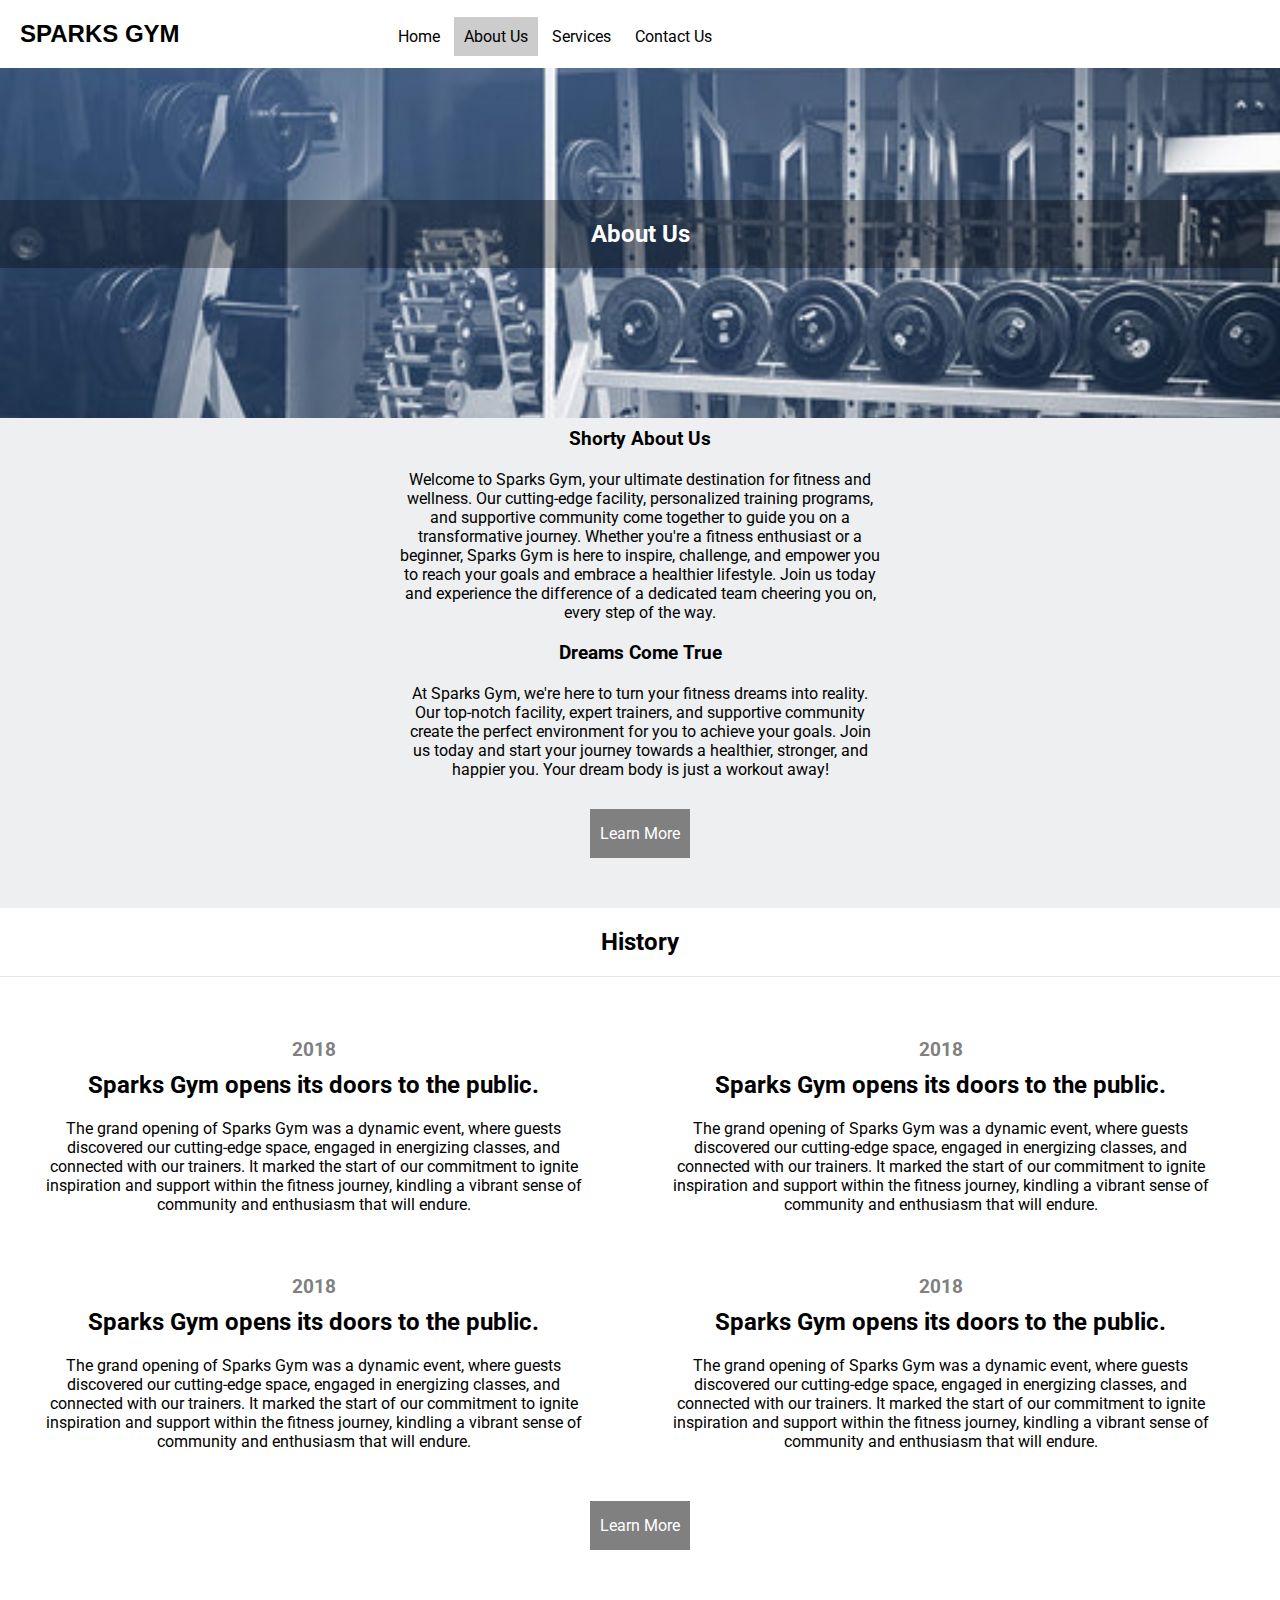
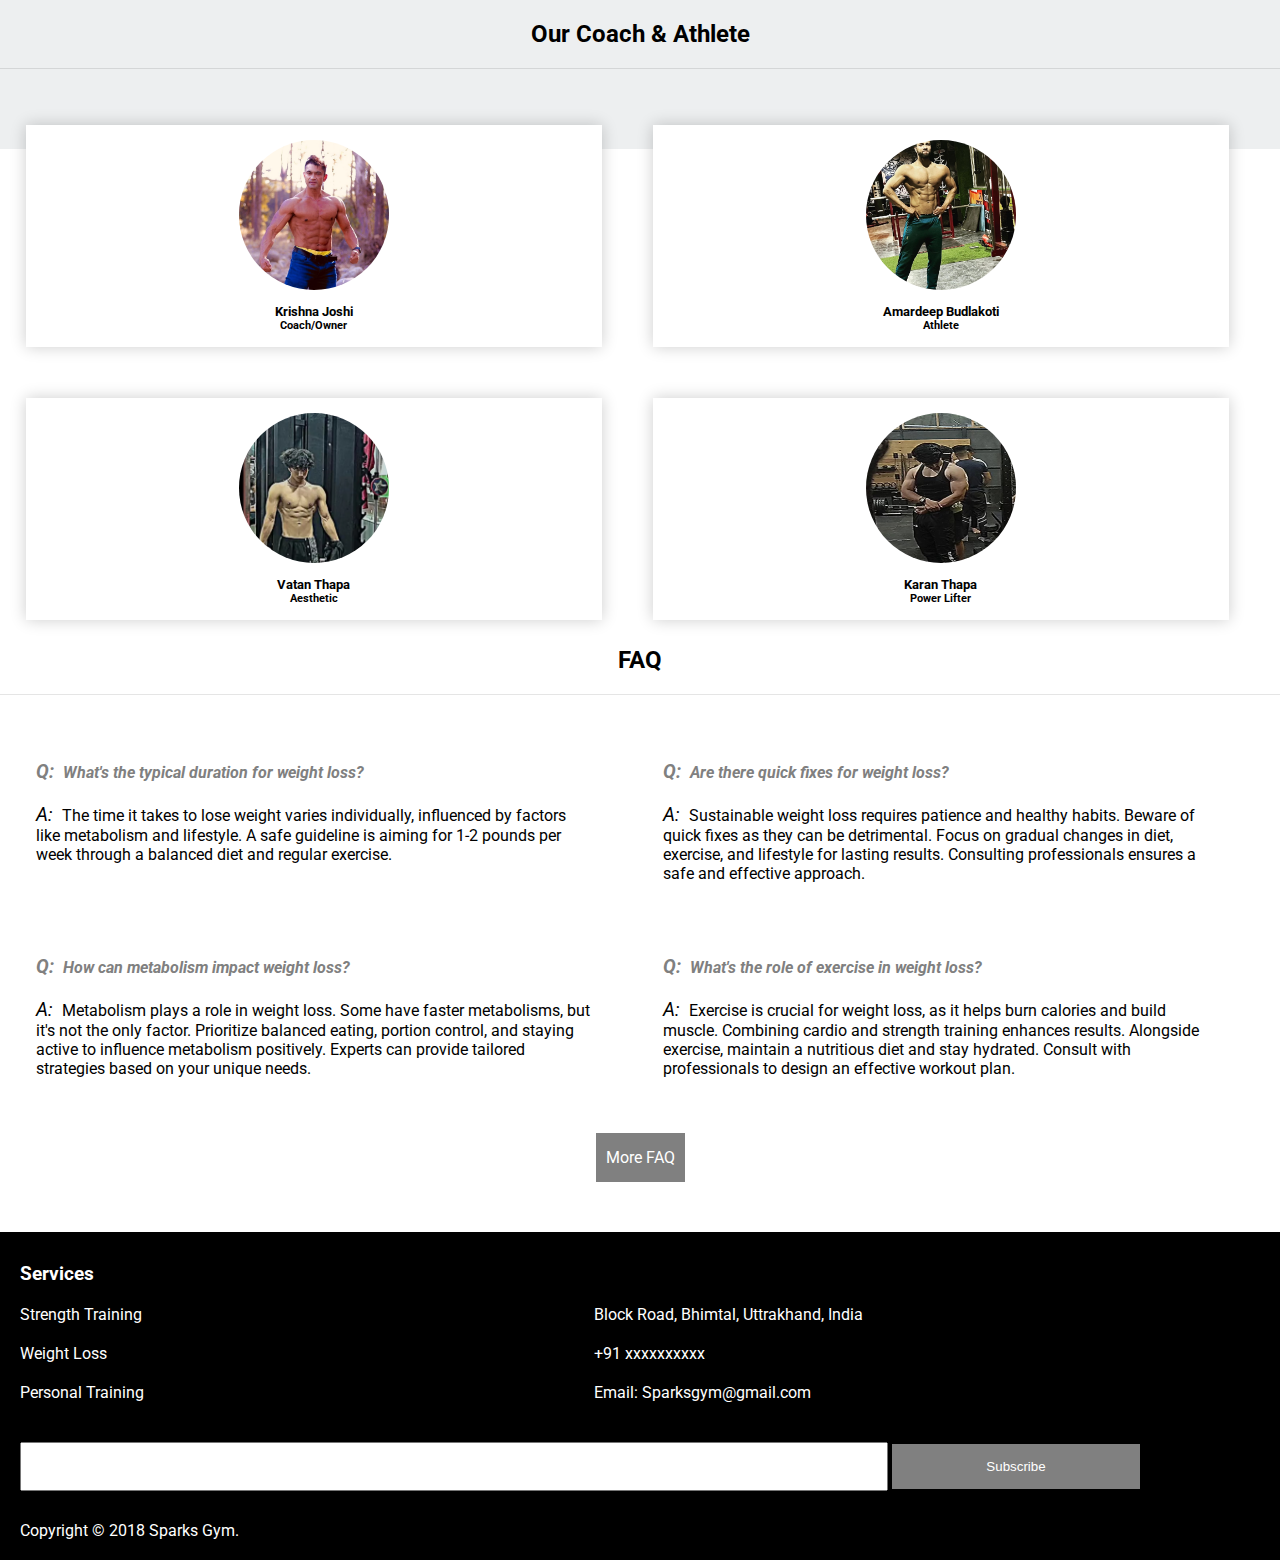
==== aboutUs.html @ 137b277c "second commit" ====
<!DOCTYPE html>
<html lang="en">
<head>
    <meta charset="UTF-8">
    <meta name="viewport" content="width=device-width, initial-scale=1.0">
    <title>About | Gym</title>
    <link href='https://fonts.googleapis.com/css?family=Roboto' rel='stylesheet'>
    <link rel="stylesheet" href="css/about.css">
</head>
<body>
    <header>
        <div id="logo">
            <a href="">SPARKS GYM</a>
        </div>
        <nav>
            <ul>
                <li><a href="index.html">Home</a></li>
                <li class="active"><a href="aboutUs.html">About Us</a></li>
                <li><a href="">Services</a></li>
                <li><a href="">Contact Us</a></li>
            </ul>
        </nav>
    </header>
    <section id="showcase">
        <div class="text">
            <h2>About Us</h2>
        </div>
    </section>
    <!-- Showcase -->
    <section id="few-words-about-us">
        <div class="words-container">
            <div class="words">
                <h3>Shorty About Us</h3>
                <p>Welcome to Sparks Gym, your ultimate destination for fitness and wellness. Our cutting-edge facility, personalized training programs, and supportive community come together to guide you on a transformative journey. Whether you're a fitness enthusiast or a beginner, Sparks Gym is here to inspire, challenge, and empower you to reach your goals and embrace a healthier lifestyle. Join us today and experience the difference of a dedicated team cheering you on, every step of the way.</p>
            </div>
            <div class="words">
                <h3>Dreams Come True</h3>
                <p>At Sparks Gym, we're here to turn your fitness dreams into reality. Our top-notch facility, expert trainers, and supportive community create the perfect environment for you to achieve your goals. Join us today and start your journey towards a healthier, stronger, and happier you. Your dream body is just a workout away!</p>
            </div>
            <div class="call-to-action">
                <a href="">Learn More</a>
            </div>
        </div>
    </section>
    <!--  few words-->
    <section id="history">
        <h2>History</h2>
        <div class="events-container">
            <div class="event">
                <div class="event-date">
                    <p>2018</p>
                </div>
                <div class="event-title">
                    <p>Sparks Gym opens its doors to the public.</p></p>
                </div>
                <div class="event-text">
                    <p>The grand opening of Sparks Gym was a dynamic event, where guests discovered our cutting-edge space, engaged in energizing classes, and connected with our trainers. It marked the start of our commitment to ignite inspiration and support within the fitness journey, kindling a vibrant sense of community and enthusiasm that will endure.</p>
                </div>
            </div>
            <div class="event">
                <div class="event-date">
                    <p>2018</p>
                </div>
                <div class="event-title">
                    <p>Sparks Gym opens its doors to the public.</p></p>
                </div>
                <div class="event-text">
                    <p>The grand opening of Sparks Gym was a dynamic event, where guests discovered our cutting-edge space, engaged in energizing classes, and connected with our trainers. It marked the start of our commitment to ignite inspiration and support within the fitness journey, kindling a vibrant sense of community and enthusiasm that will endure.</p>
                </div>
            </div>
            <div class="event">
                <div class="event-date">
                    <p>2018</p>
                </div>
                <div class="event-title">
                    <p>Sparks Gym opens its doors to the public.</p></p>
                </div>
                <div class="event-text">
                    <p>The grand opening of Sparks Gym was a dynamic event, where guests discovered our cutting-edge space, engaged in energizing classes, and connected with our trainers. It marked the start of our commitment to ignite inspiration and support within the fitness journey, kindling a vibrant sense of community and enthusiasm that will endure.</p>
                </div>
            </div>
            <div class="event">
                <div class="event-date">
                    <p>2018</p>
                </div>
                <div class="event-title">
                    <p>Sparks Gym opens its doors to the public.</p></p>
                </div>
                <div class="event-text">
                    <p>The grand opening of Sparks Gym was a dynamic event, where guests discovered our cutting-edge space, engaged in energizing classes, and connected with our trainers. It marked the start of our commitment to ignite inspiration and support within the fitness journey, kindling a vibrant sense of community and enthusiasm that will endure.</p>
                </div>
            </div>
            <div class="call-to-action">
                <a href="">Learn More</a>
            </div>
        </div>
    </section>
    <!-- history -->
    <section id="our-team">
        <h2>Our Coach & Athlete</h2>
        <div class="members-container">
            <div class="member">
                <img src="img/s1.jpg" alt="">
                <h5>Krishna Joshi</h5>
                <h6>Coach/Owner</h6>
            </div>
            <div class="member">
                <img src="img/s2.jpg" alt="">
                <h5>Amardeep Budlakoti</h5>
                <h6>Athlete</h6>
            </div>
            <div class="member">
                <img src="img/s3.jpg" alt="">
                <h5>Vatan Thapa</h5>
                <h6>Aesthetic</h6>
            </div>
            <div class="member">
                <img src="img/s4.jpg" alt="">
                <h5>Karan Thapa</h5>
                <h6>Power Lifter</h6>
            </div>
        </div>
    </section>
    <!-- our members -->
    <section id="faq">
        <h2>FAQ</h2>
        <div class="faq-container">
            <div class="faq">
                <div class="q">
                    <p><span>Q:</span> What's the typical duration for weight loss?</p>
                </div>
                <div class="a">
                    <p><span>A:</span> The time it takes to lose weight varies individually, influenced by factors like metabolism and lifestyle. A safe guideline is aiming for 1-2 pounds per week through a balanced diet and regular exercise.</p>
                </div>
            </div>
            
            <div class="faq">
                <div class="q">
                    <p><span>Q:</span> Are there quick fixes for weight loss?</p>
                </div>
                <div class="a">
                    <p><span>A:</span> Sustainable weight loss requires patience and healthy habits. Beware of quick fixes as they can be detrimental. Focus on gradual changes in diet, exercise, and lifestyle for lasting results. Consulting professionals ensures a safe and effective approach.</p>
                </div>
            </div>
            
            <div class="faq">
                <div class="q">
                    <p><span>Q:</span> How can metabolism impact weight loss?</p>
                </div>
                <div class="a">
                    <p><span>A:</span> Metabolism plays a role in weight loss. Some have faster metabolisms, but it's not the only factor. Prioritize balanced eating, portion control, and staying active to influence metabolism positively. Experts can provide tailored strategies based on your unique needs.</p>
                </div>
            </div>
            
            <div class="faq">
                <div class="q">
                    <p><span>Q:</span> What's the role of exercise in weight loss?</p>
                </div>
                <div class="a">
                    <p><span>A:</span> Exercise is crucial for weight loss, as it helps burn calories and build muscle. Combining cardio and strength training enhances results. Alongside exercise, maintain a nutritious diet and stay hydrated. Consult with professionals to design an effective workout plan.</p>
                </div>
            </div>
            <div class="call-to-action">
                <a href="">More FAQ</a>
            </div>            
        </div>
    </section>
    <!-- FAQ -->
    <footer>
        <div class="services">
            <h5>Services</h5>
            <nav>
                <ul>
                    <li><a href=""></a>Strength Training</li>
                    <li><a href=""></a>Weight Loss</li>
                    <li><a href=""></a>Personal Training</li>
                </ul>
            </nav>
        </div>
        <div class="contact-info">
            <p>Block Road, Bhimtal, Uttrakhand, India</p>
            <p>+91 xxxxxxxxxx</p>
            <p>Email: Sparksgym@gmail.com</p>
        </div>
        <div class="contact-form">
            <form action="">
                <input type="email" name="Enter Your Email">
                <button type="submit">Subscribe</button>
            </form>
        </div>
        <div class="copyright">
            <p>Copyright © 2018 Sparks Gym.</p>
        </div>
    </footer>
    <!-- footer -->
</body>
</html>
---- css/about.css ----
*{
    padding: 0px;
    margin: 0px;
    box-sizing: border-box;
}
body{
    font-family: 'Roboto', sans-serif;
    background-color: #edeff0;
}
header {
    background-color: white;
}
header a{
    display: inline-block;
    padding: 10px;
    text-decoration: none;
    color: black;
}
header #logo{
    font-size: 1.5em;
    font-family: 'Open Sans', sans-serif;
    font-weight: bold;
}
header nav li{
    display: inline-block;
}
header nav a{
    transition: background-color 0.5s ease-in-out;
}
header nav a:hover{
    background-color: rgba(0,0,0,0.1);
}
header .active{
    background-color: rgba(0,0,0,0.2);
}
/* header */

#showcase{
    min-height: 350px;
    background-image: url(../img/intro.jpg);
    background-size: cover;
    background-attachment: fixed;
    position: relative;
}
#showcase .text{
    background-color: rgba(0,0,0,0.3);
    position: absolute;
    width: 100%;
    bottom: 150px;
}
#showcase .text h2{
    padding: 20px;
    text-align: center;
    color: white;
}
/* ****Showcase */

#few-words-about-us .words-container{
    max-width: 500px;
    margin: auto;
}
.word {
    margin: 20px 0px;
}
.words-container h3,
.words-container p{
    padding: 10px;
    text-align: center;
}
.call-to-action{
    text-align: center;
}
.call-to-action a{
    display: inline-block;
    padding: 15px 10px;
    margin: 20px 0px 50px;
    color: #fff;
    background-color: gray;
    text-decoration: none;
    transition: box-shadow 0.5s;
}
.call-to-action a:hover{
    box-shadow: 2px 2px 15px rgba(0,0,0,0.2);
}
/* ***few words */

#history{
    background-color: #fff;
    text-align: center;
}
#history h2{
    padding: 20px;
    border-bottom: 1px solid rgba(0,0,0,0.1);
    margin-bottom: 30px;
}
.event{
    margin: 10px;
}
.event p{
    padding: 5px;
}
.event-date{
    color: grey;
    font-size: 1.2em;
    font-weight: bold;
}
.event-title{
    font-size: 1.5em;
    font-weight: bold;
}
/* ***History */
#our-team{
    text-align: center;
    padding-bottom: 50px;
}
#our-team h2{
    padding: 20px;
    font-size: 1.5em;
    border-bottom: 1px solid rgba(0,0,0,0.1);
    margin-bottom: 30px;
}
.member{
    margin: 15px;
    padding: 5px;
    padding-bottom: 15px;
    background-color: #fff;
    box-shadow: 0px 0px 15px rgba(0,0,0,0.2);    
}
.member img{
    height: 150px;
    width: 150px;
    margin: 10px;
    border-radius: 50%;
}
/* *** Memeber */
#faq{
    background-color: #fff;
}
#faq h2{
    padding: 20px;
    border-bottom: 1px solid rgba(0,0,0,0.1);
    margin-bottom: 30px;
    text-align: center;
}
.faq{
    margin: 10px;
}
.faq p{
    padding: 10px;
}
.faq .q{
    font-style: italic;
    color: gray;
    font-weight: bold;
}
.faq span{
    font-size: 1.2em;
    padding-right: 5px;
    font-style: italic;
}



footer{
    background-color: black;
    color: white;
    padding: 20px;
}
footer .services ul{
    list-style-type: none;
}
footer .services li{
    padding: 10px 0px;
}
footer .services h5{
    padding: 10px 0px;
    font-size: 1.2em;
}
footer .serices{
    margin: 20px;
}
footer a{
    color: white;
}
footer .contact-info p{
    padding: 10px 0px; 
}
footer .contact-form{
    padding: 20px 0px;
}
footer .contact-form input{
    width: 100%;
    padding: 15px;
    margin: 10px 0px;
}
footer .contact-form button{
    background-color: gray;
    color: white;
    padding: 15px;
    display: inline-block;
    text-decoration: none;
    transition: box-shadow 0.5s;
    margin: 10px 0px;
    border: none;
}
footer .contact-form button:hover{
    box-shadow: 2px 2px 15px rgba(0,0,0,0.2);
}
/* ***footer */


/* media queries */

@media screen and (min-width:750px) {
    header #logo{
        display: inline-block;
        width: 30%;
        padding: 10px;
    }
    header nav{
        display: inline-block;
        width: 60%;
    }
    .event,
    .member,
    .faq{
        float: left;
        width: 45%;
        margin: 2%;
    }
    .events-container:after,
    .member-container:after,
    .faq-container:after{
        content: "";
        display: block;
        clear: both;
    }
    .call-to-action{
        clear: both;
    }

    footer .services,
    footer .contact-info{
        width: 46%;
        display: inline-block;
    }
    footer .contact-form input{
        width: 70%; 
    }
    footer .contact-form button{
        width: 20%;
    }
}
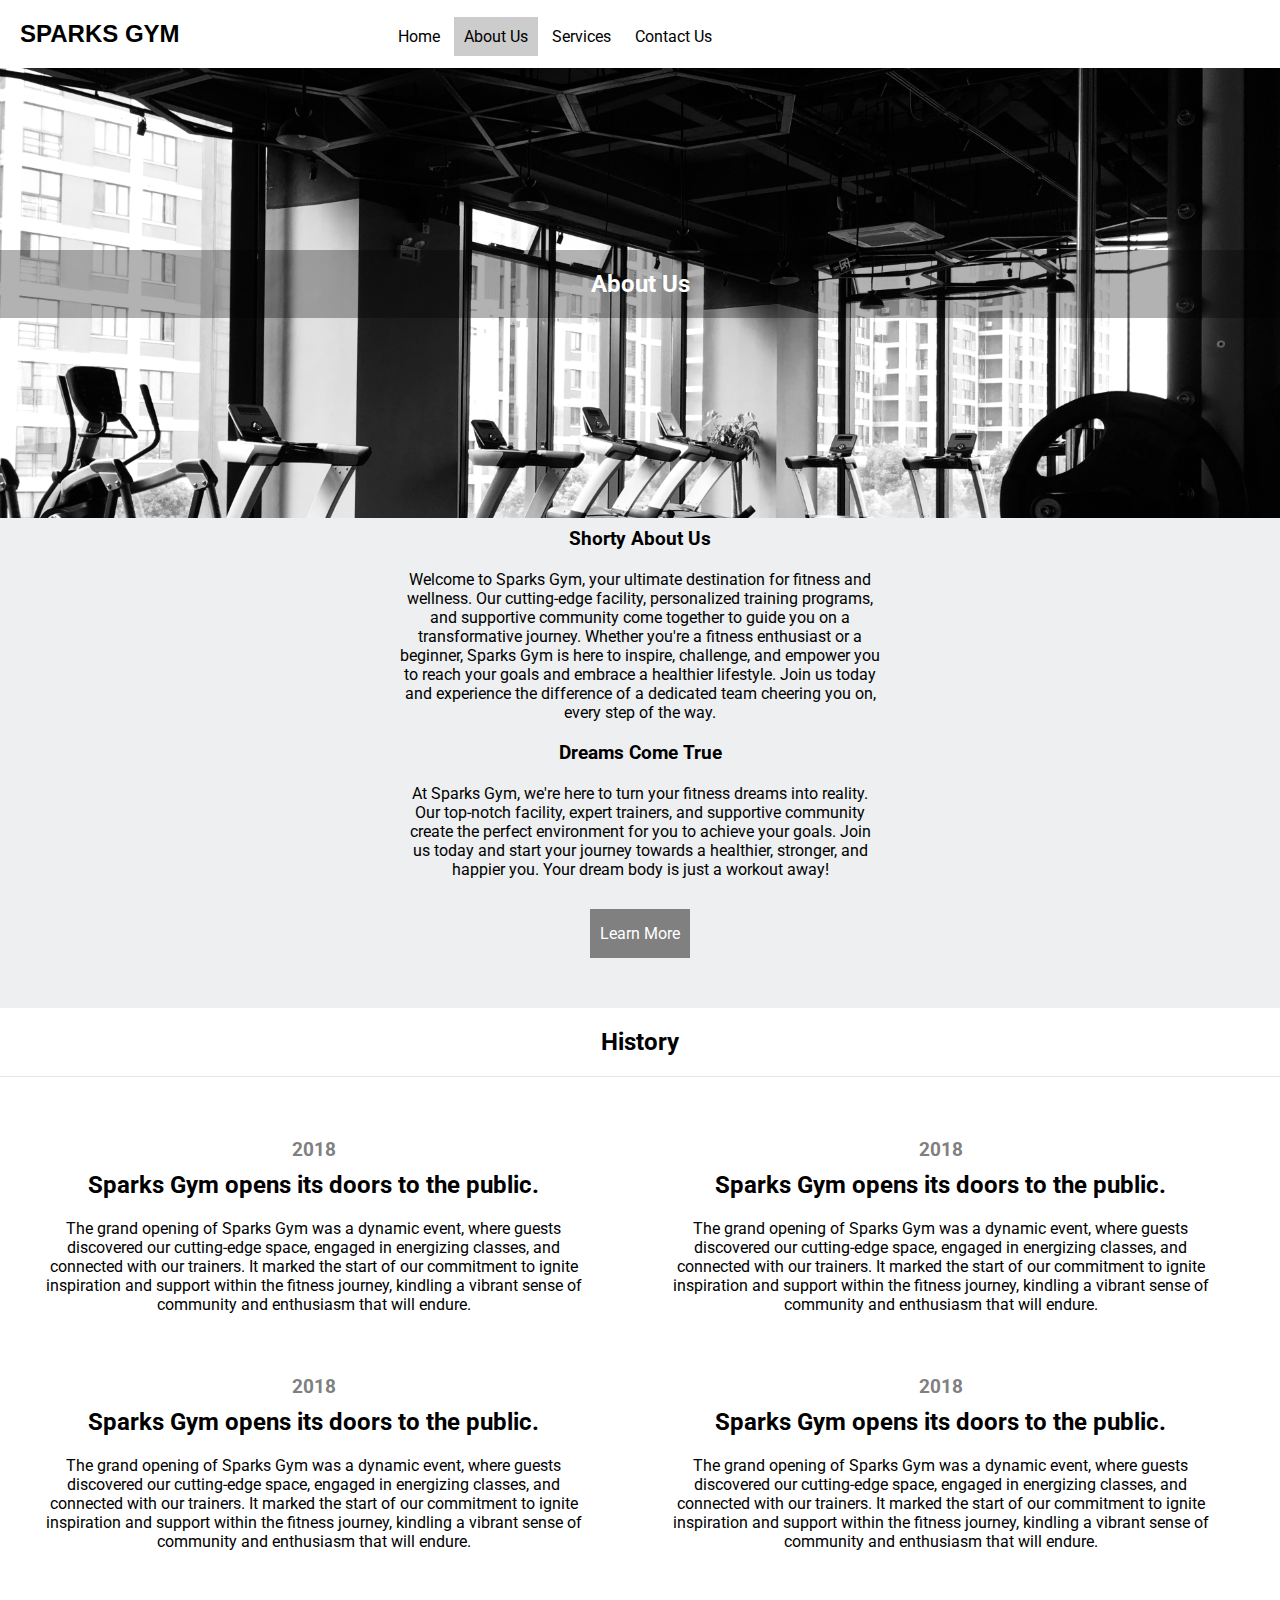
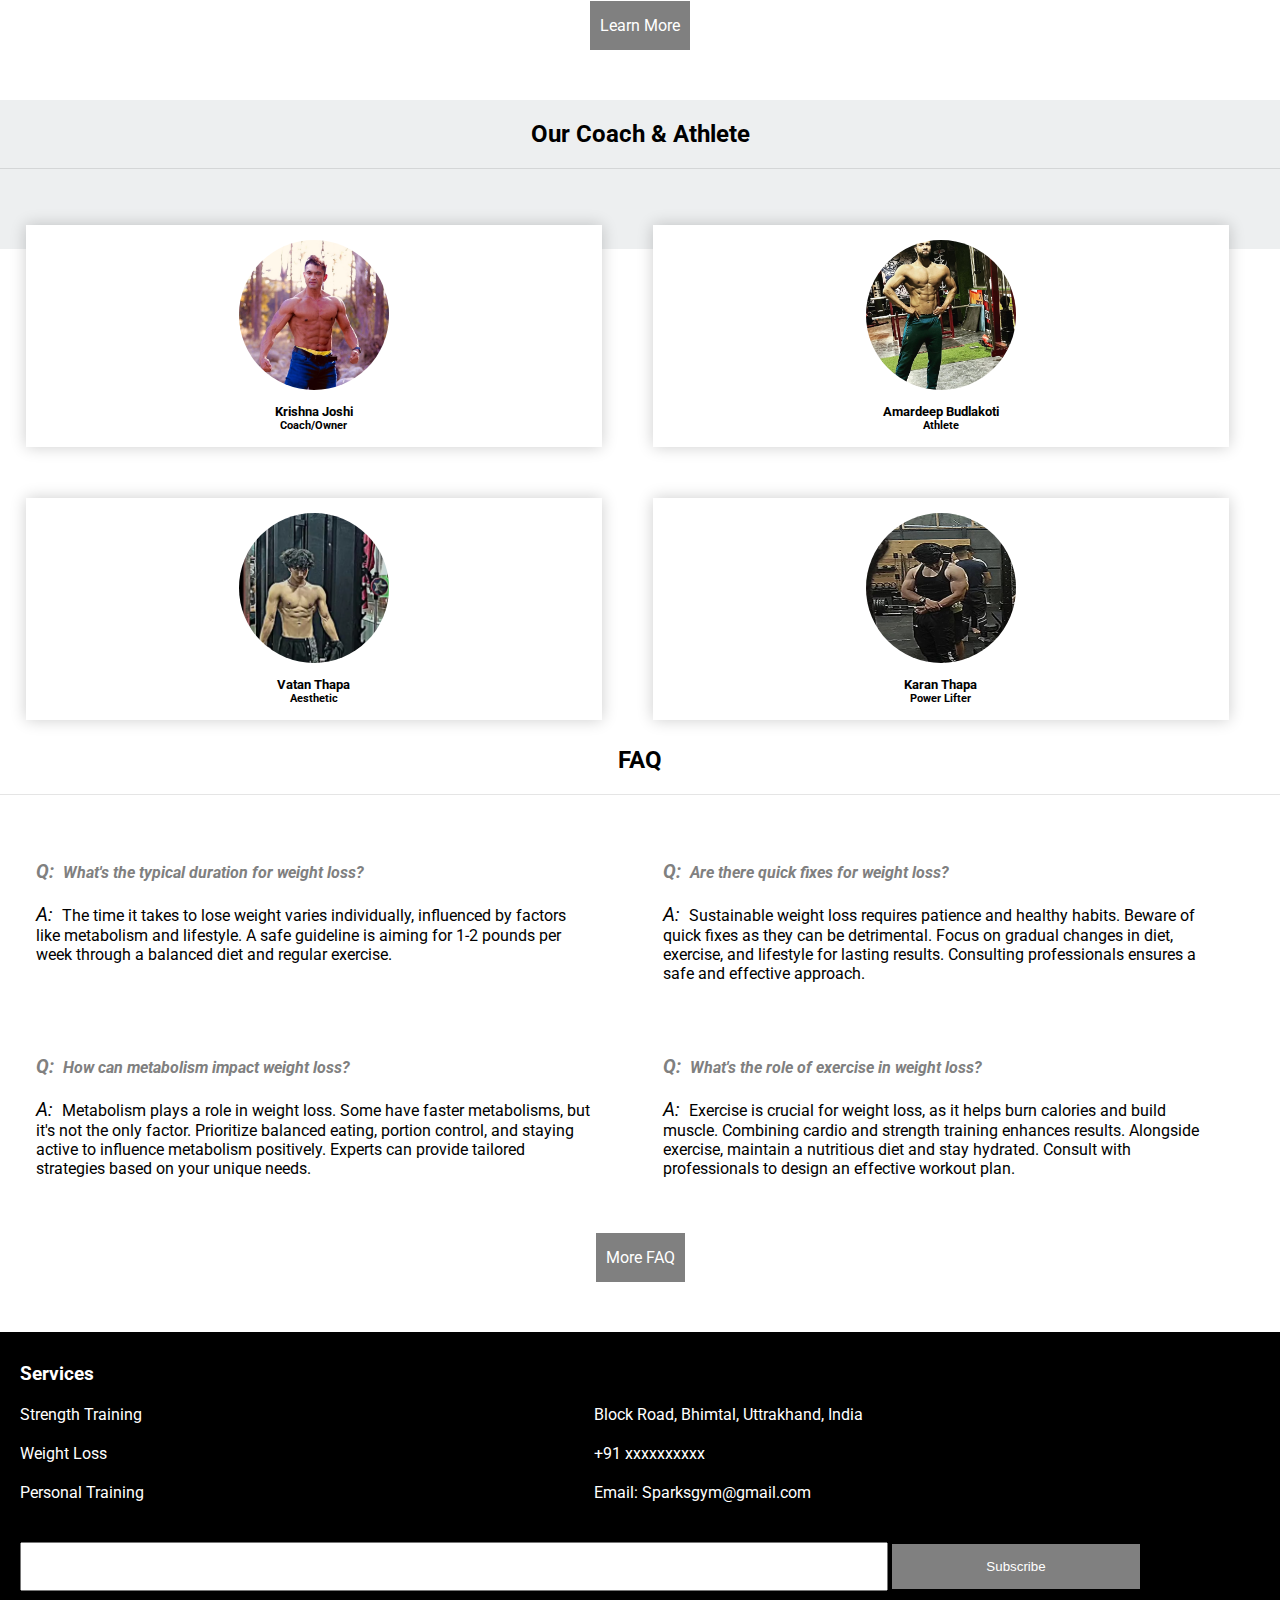
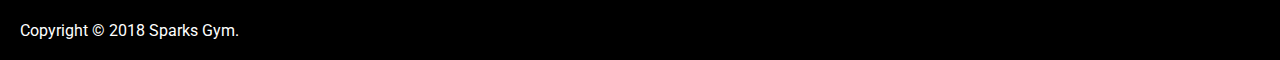
==== commit dce1741d: "third commit" ====
--- a/aboutUs.html
+++ b/aboutUs.html
@@ -16,8 +16,8 @@
             <ul>
                 <li><a href="index.html">Home</a></li>
                 <li class="active"><a href="aboutUs.html">About Us</a></li>
-                <li><a href="">Services</a></li>
-                <li><a href="">Contact Us</a></li>
+                <li><a href="services.html">Services</a></li>
+                <li><a href="contact.html">Contact Us</a></li>
             </ul>
         </nav>
     </header>
--- a/css/about.css
+++ b/css/about.css
@@ -36,17 +36,18 @@
 /* header */
 
 #showcase{
-    min-height: 350px;
+    min-height: 450px;
     background-image: url(../img/intro.jpg);
     background-size: cover;
     background-attachment: fixed;
     position: relative;
+    background-position: center;
 }
 #showcase .text{
     background-color: rgba(0,0,0,0.3);
     position: absolute;
     width: 100%;
-    bottom: 150px;
+    bottom: 200px;
 }
 #showcase .text h2{
     padding: 20px;
